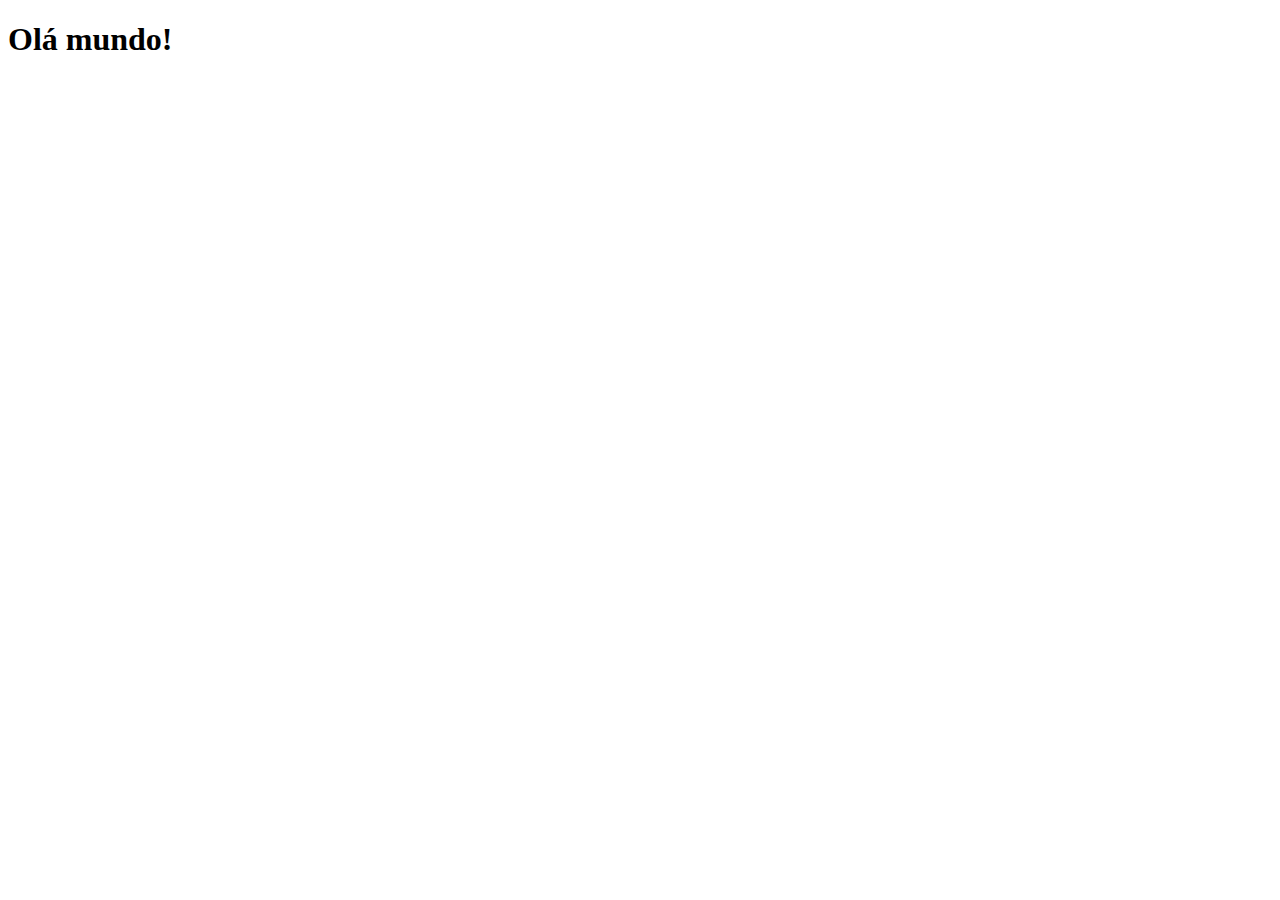
==== index.html @ 5afcb256 "criando a pagina principal" ====
<!DOCTYPE html>
<html lang="pt-br">
<head>
    <meta charset="UTF-8">
    <meta http-equiv="X-UA-Compatible" content="IE=edge">
    <meta name="viewport" content="width=device-width, initial-scale=1.0">
    <link rel="shortcut icon" href="favicon.ico" type="image/x-icon">
    <title>Projeto Redes Sociais</title>
</head>
<body>
    <h1>Olá mundo!</h1>
    
</body>
</html>
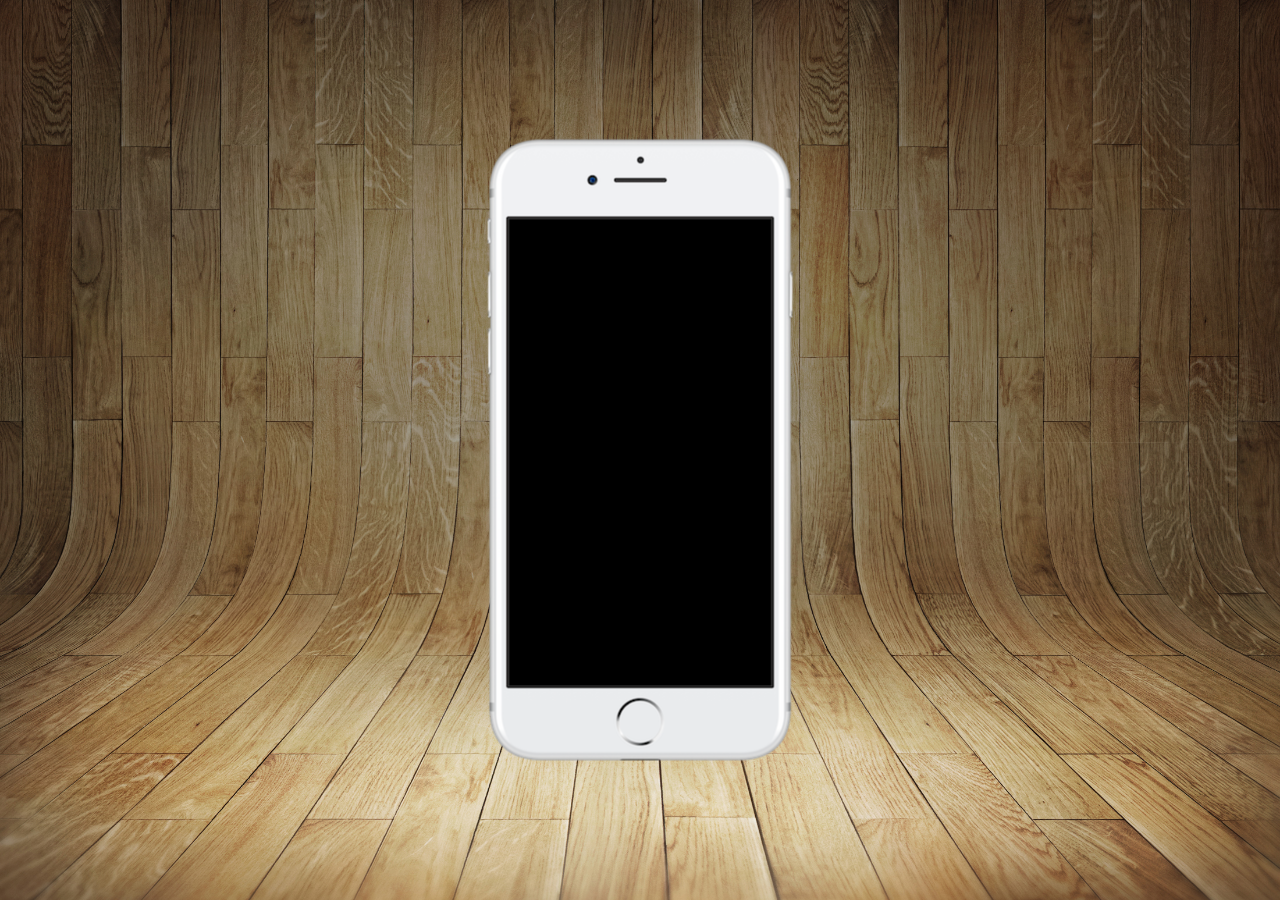
==== commit 90306e3b: "atualizando o projeto das redes" ====
--- a/index.html
+++ b/index.html
@@ -5,10 +5,19 @@
     <meta http-equiv="X-UA-Compatible" content="IE=edge">
     <meta name="viewport" content="width=device-width, initial-scale=1.0">
     <link rel="shortcut icon" href="favicon.ico" type="image/x-icon">
+    <link rel="stylesheet" href="estilos/style.css">
     <title>Projeto Redes Sociais</title>
 </head>
 <body>
-    <h1>Olá mundo!</h1>
+    <main>
+    <section id="telefone">
+
+    </section>
+    <section id="redes-sociais">
+
+    </section>
+
+    </main>
     
 </body>
 </html>--- a/estilos/style.css
+++ b/estilos/style.css
@@ -0,0 +1,34 @@
+@charset "UTF-8";
+
+* {
+    margin: 0px;
+    padding: 0px;
+    font-family: Arial, Helvetica, sans-serif;
+}
+
+html, body {
+    height: 100vh;
+    width: 100vw;
+    background-color: black;
+}
+
+body {
+    background: url(../imagens/fundo-madeira.jpg) no-repeat top, center;
+    background-size: cover;
+    background-attachment: fixed;
+}
+main {
+    position: relative;
+    height: 100vh;
+    background-color: 
+}
+
+section#telefone {
+    position: absolute;
+    top: 50%;
+    left: 50%;
+    transform: translate(-50%, -50%);
+    height: 627px;
+    width: 311px;
+    background: url('../imagens/frame-iphone.png') no-repeat;
+}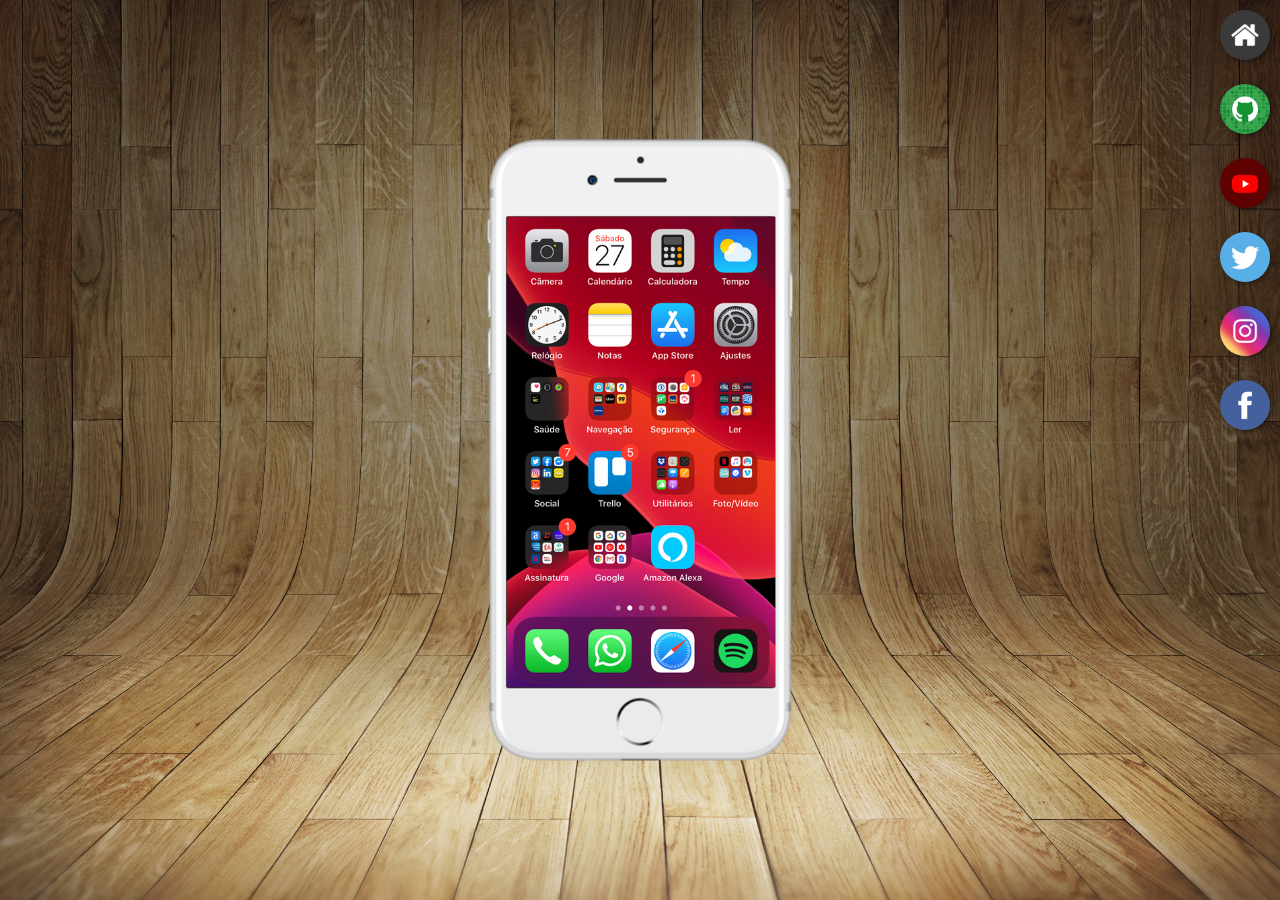
==== commit 6216b431: "atualização do projeto das redes" ====
--- a/index.html
+++ b/index.html
@@ -11,9 +11,17 @@
 <body>
     <main>
     <section id="telefone">
-
+        <iframe src="home.html" name="tela" id="tela" frameborder="0">
+            Seu navegador não é compatível com isso.
+        </iframe>
     </section>
     <section id="redes-sociais">
+        <a href="#" target="tela"> <img src="imagens/logo-home.jpg" alt="Home"></a><br>
+        <a href="#" target="tela"> <img src="imagens/logo-github.jpg" alt="GitHub"></a><br>
+        <a href="#" target="tela"> <img src="imagens/logo-youtube.jpg" alt="YouTube"></a><br>
+        <a href="#" target="tela"> <img src="imagens/logo-twitter.jpg" alt="Twitter"></a><br>
+        <a href="#" target="tela"> <img src="imagens/logo-instagram.jpg" alt="Instagram"></a><br>
+        <a href="#" target="tela"> <img src="imagens/logo-facebook.jpg" alt="FaceBook"></a>
 
     </section>
 
--- a/estilos/style.css
+++ b/estilos/style.css
@@ -20,7 +20,6 @@
 main {
     position: relative;
     height: 100vh;
-    background-color: 
 }
 
 section#telefone {
@@ -31,4 +30,21 @@
     height: 627px;
     width: 311px;
     background: url('../imagens/frame-iphone.png') no-repeat;
-}+}
+
+    iframe#tela {
+        position: relative;
+        top: 80px;
+        left: 22px;
+        width: 269px;
+        height: 471px;
+    }
+section#redes-sociais {
+    text-align: right;
+}
+    section#redes-sociais img {
+        width: 50px;
+        margin: 10px;
+        border-radius: 50%;
+        box-shadow: 2px 2px 5px rgba(0, 0, 0, 0.400);
+    }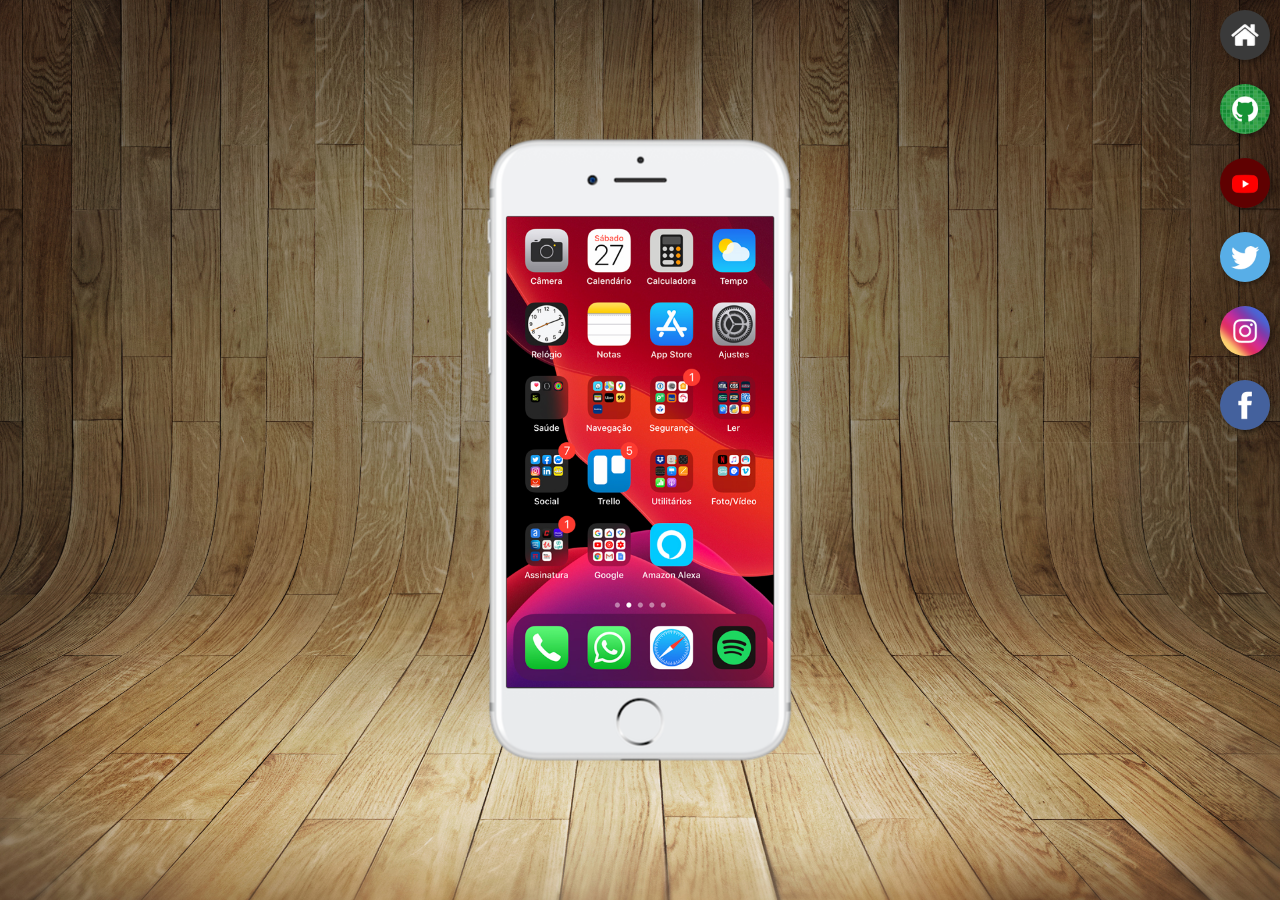
==== commit 8986b71d: "atualizando o projeto das redes" ====
--- a/index.html
+++ b/index.html
@@ -16,12 +16,12 @@
         </iframe>
     </section>
     <section id="redes-sociais">
-        <a href="#" target="tela"> <img src="imagens/logo-home.jpg" alt="Home"></a><br>
-        <a href="#" target="tela"> <img src="imagens/logo-github.jpg" alt="GitHub"></a><br>
-        <a href="#" target="tela"> <img src="imagens/logo-youtube.jpg" alt="YouTube"></a><br>
-        <a href="#" target="tela"> <img src="imagens/logo-twitter.jpg" alt="Twitter"></a><br>
-        <a href="#" target="tela"> <img src="imagens/logo-instagram.jpg" alt="Instagram"></a><br>
-        <a href="#" target="tela"> <img src="imagens/logo-facebook.jpg" alt="FaceBook"></a>
+        <a href="home.html" target="tela"> <img src="imagens/logo-home.jpg" alt="Home"></a><br>
+        <a href="github.html" target="tela"> <img src="imagens/logo-github.jpg" alt="GitHub"></a><br>
+        <a href="youtube.html" target="tela"> <img src="imagens/logo-youtube.jpg" alt="YouTube"></a><br>
+        <a href="twiter.html" target="tela"> <img src="imagens/logo-twitter.jpg" alt="Twitter"></a><br>
+        <a href="instagram.html" target="tela"> <img src="imagens/logo-instagram.jpg" alt="Instagram"></a><br>
+        <a href="facebook.html" target="tela"> <img src="imagens/logo-facebook.jpg" alt="FaceBook"></a>
 
     </section>
 
--- a/estilos/style.css
+++ b/estilos/style.css
@@ -36,7 +36,7 @@
         position: relative;
         top: 80px;
         left: 22px;
-        width: 269px;
+        width: 267px;
         height: 471px;
     }
 section#redes-sociais {
@@ -47,4 +47,12 @@
         margin: 10px;
         border-radius: 50%;
         box-shadow: 2px 2px 5px rgba(0, 0, 0, 0.400);
+        box-sizing: border-box;
+    }
+
+    section#redes-sociais img:hover {
+        border: 2px solid rgba(255, 255, 255, 0.612);
+        transform: translate(-3px, -3px);
+        box-shadow: 5px 5px 10px rgba(0, 0, 0, 0.604);
+        transition: transform .3s, border 1s;
     }